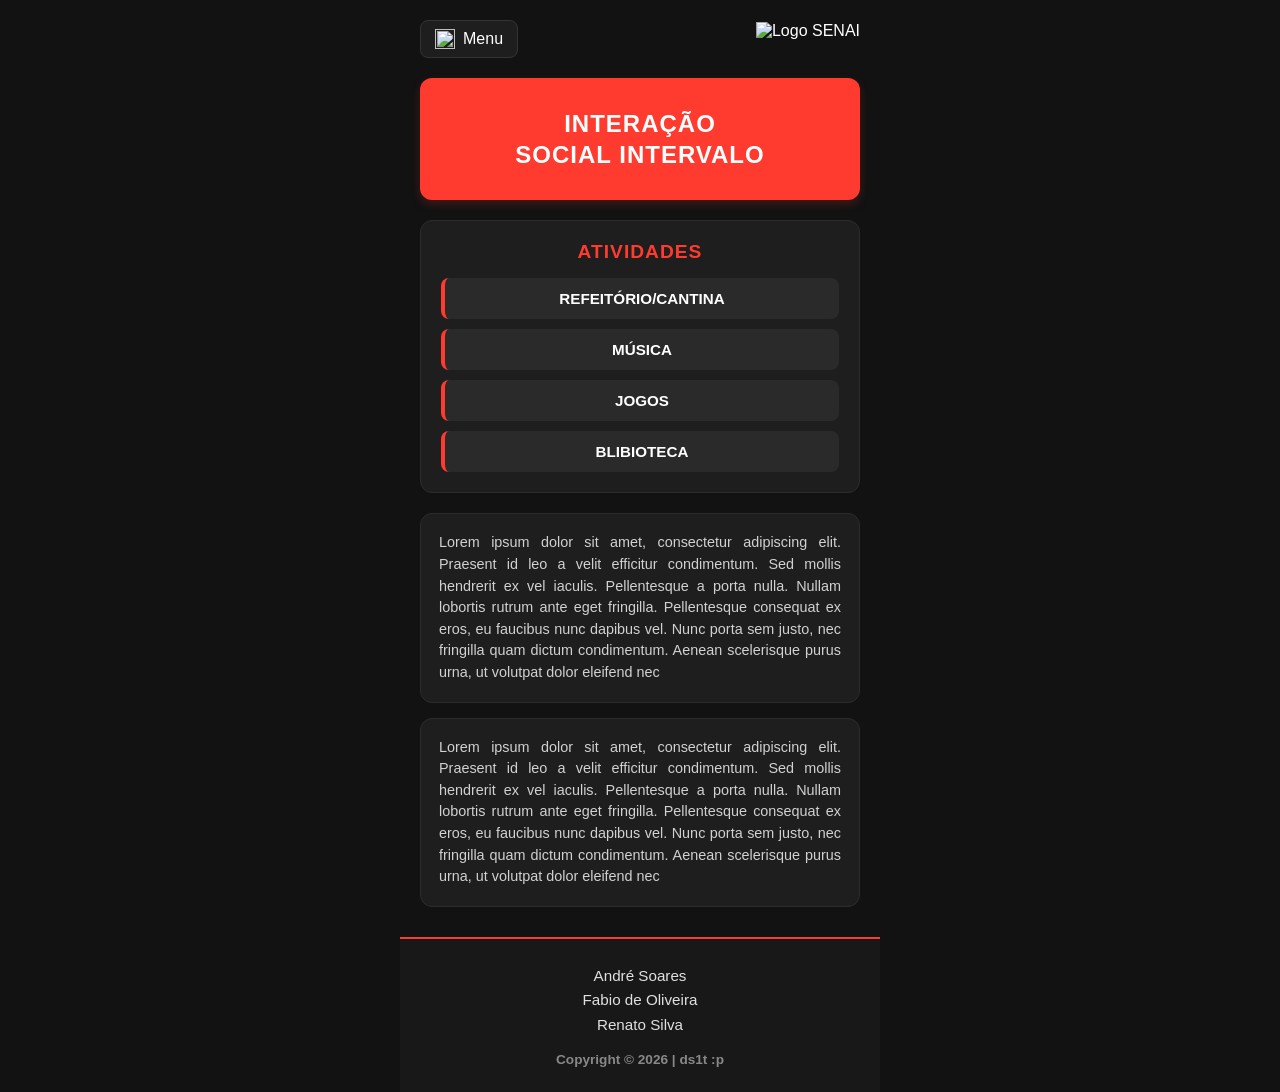
==== index.html @ 8236441e "teste" ====
<!DOCTYPE html>
<html lang="pt-br">
<head>
    <meta charset="UTF-8">
    <meta name="viewport" content="width=device-width, initial-scale=1.0">
    <title>Interação Social Intervalo</title>
    <link rel="stylesheet" href="style.css">
</head>
<body>

    <!-- CABEÇALHO E MENU -->
    <header>
        <details class="menu-container">
            <summary class="menu-summary">
                <img class="menu-icone" src="./images/menu.png" alt="">
                <span class="menu-texto">Menu</span>
            </summary>
            <nav>
                <a href="#">Início</a>
                <a href="#senai">Senai</a>
                <a href="#lazer">Lazer</a>
                <a href="#jogos">Jogos</a>
                <a href="#refeitorio">Refeitório/Cantina</a>
            </nav>
        </details>
        <img class="logo" src="./images/logo.png" alt="Logo SENAI">
    </header>

    <!-- CONTEÚDO DA PRIMEIRA PÁGINA -->
    <main class="pagina-inicial">

        <!-- BANNER PRINCIPAL -->
        <section class="banner-principal">
            <h1>INTERAÇÃO<br>SOCIAL INTERVALO</h1>
        </section>

        <!-- BLOCO DE ATIVIDADES -->
        <section class="secao-atividades">
            <h2>ATIVIDADES</h2>
            <ul class="lista-atividades">
                <li>REFEITÓRIO/CANTINA</li>
                <li>MÚSICA</li>
                <li>JOGOS</li>
                <li>BLIBIOTECA</li>
            </ul>
        </section>

        <!-- BLOCOS DE TEXTO (LOREM IPSUM) -->
        <section class="secao-textos">
            <p class="caixa-texto">
                Lorem ipsum dolor sit amet, consectetur adipiscing elit. Praesent id leo a velit efficitur condimentum. Sed mollis hendrerit ex vel iaculis. Pellentesque a porta nulla. Nullam lobortis rutrum ante eget fringilla. Pellentesque consequat ex eros, eu faucibus nunc dapibus vel. Nunc porta sem justo, nec fringilla quam dictum condimentum. Aenean scelerisque purus urna, ut volutpat dolor eleifend nec
            </p>
            <p class="caixa-texto">
                Lorem ipsum dolor sit amet, consectetur adipiscing elit. Praesent id leo a velit efficitur condimentum. Sed mollis hendrerit ex vel iaculis. Pellentesque a porta nulla. Nullam lobortis rutrum ante eget fringilla. Pellentesque consequat ex eros, eu faucibus nunc dapibus vel. Nunc porta sem justo, nec fringilla quam dictum condimentum. Aenean scelerisque purus urna, ut volutpat dolor eleifend nec
            </p>
        </section>

    </main>

    <!-- RODAPÉ COM NOMES E COPYRIGHT -->
    <footer>
        <div class="autores">
            <p>André Soares</p>
            <p>Fabio de Oliveira</p>
            <p>Renato Silva</p>
        </div>
        <p class="copyright">Copyright © 2026 | ds1t :p</p>
    </footer>

</body>
</html>
---- style.css ----
/* RESET E CONFIGURAÇÕES GERAIS */
* {
    margin: 0;
    padding: 0;
    box-sizing: border-box;
    font-family: Arial, Helvetica, sans-serif;
}

body {
    background-color: #121212;
    color: #ffffff;
    display: flex;
    flex-direction: column;
    align-items: center;
    min-height: 100vh;
}

/* CABEÇALHO */
header {
    width: 100%;
    max-width: 480px; /* Tamanho ideal estilo tela de aplicativo/mobile */
    display: flex;
    justify-content: space-between;
    align-items: center;
    padding: 20px;
}

.logo {
    height: 35px;
    object-fit: contain;
}

/* MENU FLUTUANTE */
.menu-container {
    position: relative;
    z-index: 100;
}

.menu-summary {
    display: flex;
    align-items: center;
    gap: 8px;
    cursor: pointer;
    list-style: none;
    background-color: #1e1e1e;
    padding: 8px 14px;
    border-radius: 8px;
    border: 1px solid #333;
}

.menu-summary::-webkit-details-marker {
    display: none;
}

.menu-icone {
    width: 20px;
    height: 20px;
}

.menu-container[open] nav {
    display: flex;
    flex-direction: column;
    position: absolute;
    top: 115%;
    left: 0;
    background-color: #1e1e1e;
    border: 1px solid #ff3b30;
    border-radius: 8px;
    min-width: 200px;
    box-shadow: 0 8px 16px rgba(0, 0, 0, 0.6);
}

.menu-container nav a {
    color: #ffffff;
    text-decoration: none;
    padding: 12px 16px;
    font-size: 0.9rem;
    border-bottom: 1px solid #2a2a2a;
}

.menu-container nav a:last-child {
    border-bottom: none;
}

.menu-container nav a:hover {
    background-color: #ff3b30;
}

/* CORPO DA PÁGINA INICIAL */
.pagina-inicial {
    width: 100%;
    max-width: 480px;
    padding: 0 20px;
    display: flex;
    flex-direction: column;
    gap: 20px;
}

/* BANNER VERMELHO */
.banner-principal {
    background-color: #ff3b30;
    padding: 30px 20px;
    border-radius: 12px;
    text-align: center;
    box-shadow: 0 4px 10px rgba(255, 59, 48, 0.2);
}

.banner-principal h1 {
    font-size: 1.5rem;
    font-weight: 800;
    letter-spacing: 1px;
    line-height: 1.3;
}

/* SEÇÃO DE ATIVIDADES */
.secao-atividades {
    background-color: #1e1e1e;
    padding: 20px;
    border-radius: 12px;
    border: 1px solid #2c2c2c;
    text-align: center;
}

.secao-atividades h2 {
    color: #ff3b30;
    font-size: 1.2rem;
    margin-bottom: 15px;
    letter-spacing: 1px;
}

.lista-atividades {
    list-style: none;
    display: flex;
    flex-direction: column;
    gap: 10px;
}

.lista-atividades li {
    background-color: #2a2a2a;
    padding: 12px;
    border-radius: 8px;
    font-weight: bold;
    font-size: 0.95rem;
    border-left: 4px solid #ff3b30; /* Detalhe vermelho na esquerda */
}

/* CAIXAS DE TEXTO */
.secao-textos {
    display: flex;
    flex-direction: column;
    gap: 15px;
}

.caixa-texto {
    background-color: #1e1e1e;
    padding: 18px;
    border-radius: 12px;
    font-size: 0.9rem;
    line-height: 1.5;
    color: #d1d1d1;
    text-align: justify;
    border: 1px solid #2c2c2c;
}

/* RODAPÉ */
footer {
    width: 100%;
    max-width: 480px;
    margin-top: 30px;
    padding: 25px 20px;
    background-color: #181818;
    border-top: 2px solid #ff3b30;
    text-align: center;
}

.autores {
    margin-bottom: 15px;
    font-size: 0.95rem;
    color: #e0e0e0;
    line-height: 1.6;
}

.copyright {
    font-size: 0.85rem;
    color: #888888;
    font-weight: bold;
}
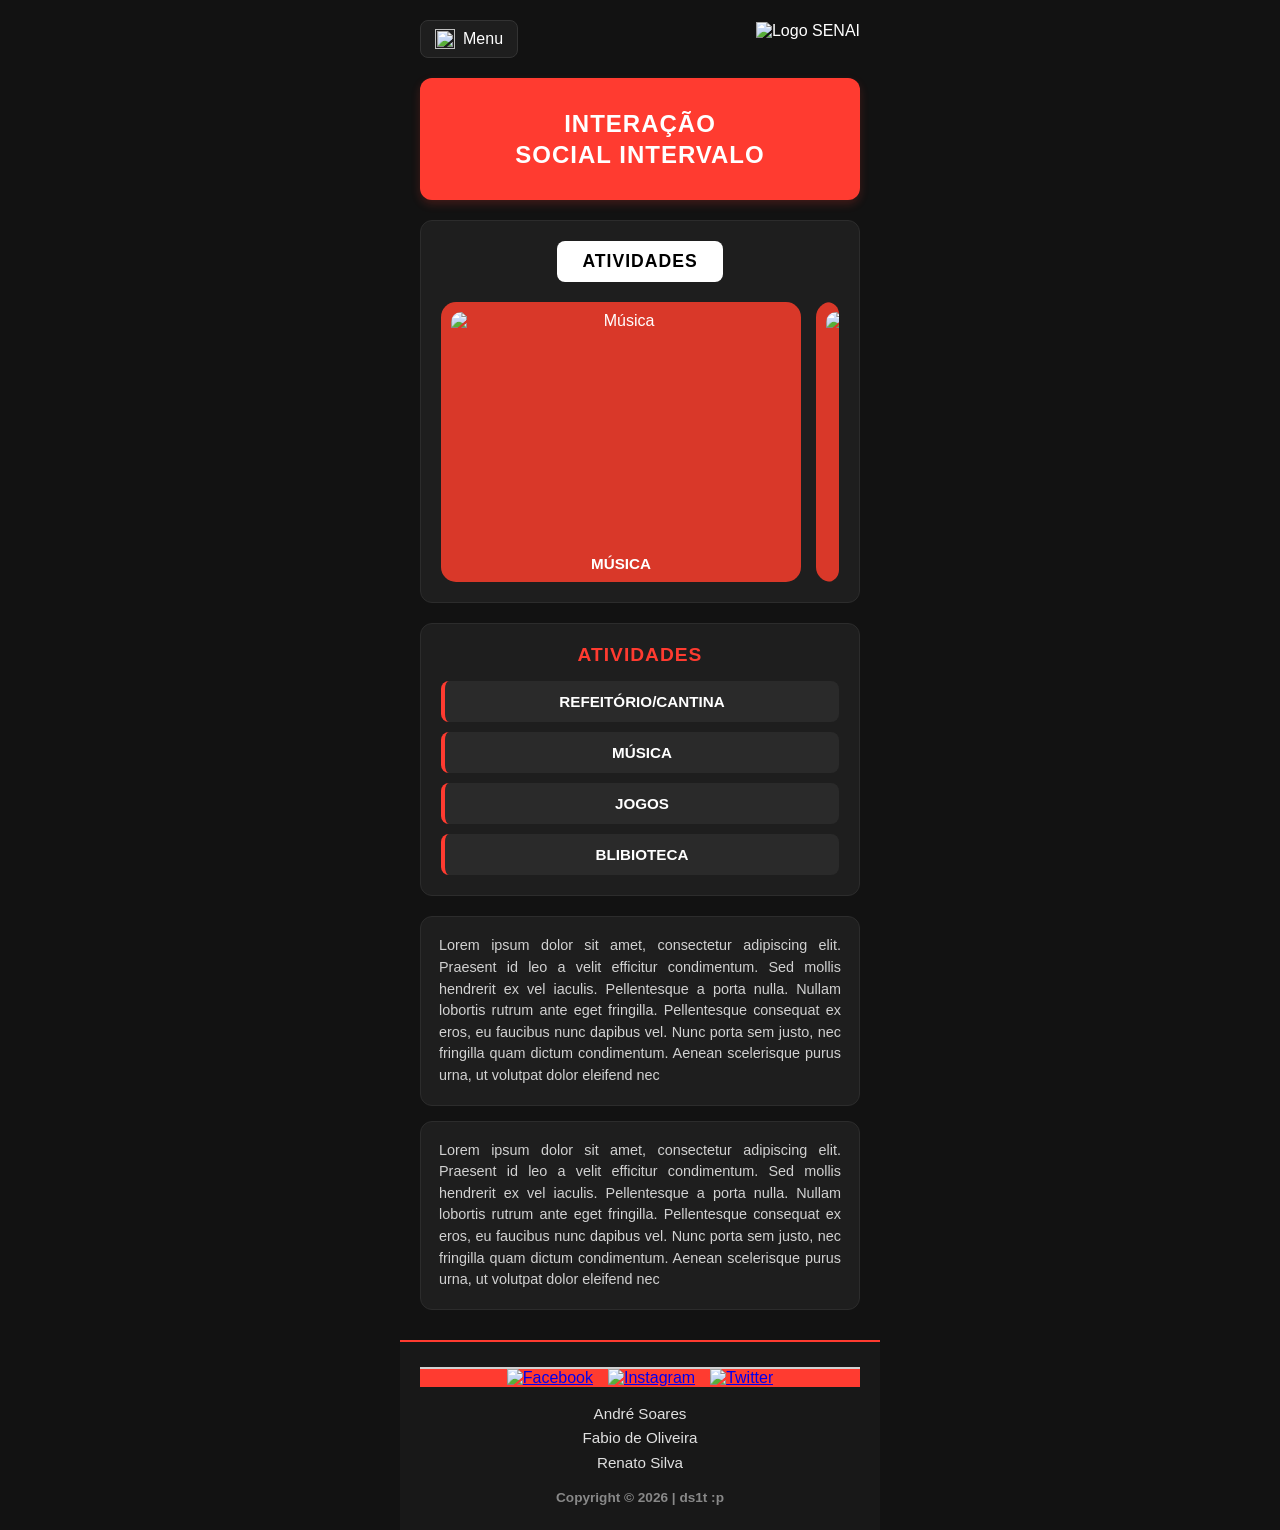
==== commit 7cc2a4d8: "termino dps, estou aprendendo a usar keyframes" ====
--- a/index.html
+++ b/index.html
@@ -34,6 +34,46 @@
             <h1>INTERAÇÃO<br>SOCIAL INTERVALO</h1>
         </section>
 
+        <!-- SEÇÃO ATIVIDADES COM CARROSSEL -->
+<section class="secao-atividades">
+    <div class="titulo-atividades-branco">
+        <h2>ATIVIDADES</h2>
+    </div>
+
+    <!-- Janela visível do carrossel -->
+    <div class="carrossel-janela">
+        <!-- Trilho que desliza para o lado -->
+        <div class="carrossel-trilho" id="trilho">
+            
+            <!-- CARD 1: MÚSICA -->
+            <div class="card-atividade">
+                <img src="./images/musica.jpg" alt="Música">
+                <span>MÚSICA</span>
+            </div>
+
+            <!-- CARD 2: JOGOS -->
+            <div class="card-atividade">
+                <img src="./images/jogos.jpg" alt="Jogos">
+                <span>JOGOS</span>
+            </div>
+
+            <!-- CARD 3: REFEITÓRIO -->
+            <div class="card-atividade">
+                <img src="./images/refeitorio.jpg" alt="Refeitório">
+                <span>REFEITÓRIO</span>
+            </div>
+
+            <!-- CARD 4: BIBLIOTECA -->
+            <div class="card-atividade">
+                <img src="./images/biblioteca.jpg" alt="Biblioteca">
+                <span>BIBLIOTECA</span>
+            </div>
+
+        </div>
+    </div>
+</section>
+
+
         <!-- BLOCO DE ATIVIDADES -->
         <section class="secao-atividades">
             <h2>ATIVIDADES</h2>
@@ -59,6 +99,12 @@
 
     <!-- RODAPÉ COM NOMES E COPYRIGHT -->
     <footer>
+        <div class="redes-sociais">
+            <a href="#"><img src="./images/facebook.png" alt="Facebook"></a>
+            <a href="#"><img src="./images/instagram.png" alt="Instagram"></a>
+            <a href="#"><img src="./images/twitter.png" alt="Twitter"></a>
+        </div>
+
         <div class="autores">
             <p>André Soares</p>
             <p>Fabio de Oliveira</p>
--- a/style.css
+++ b/style.css
@@ -5,7 +5,6 @@
     box-sizing: border-box;
     font-family: Arial, Helvetica, sans-serif;
 }
-
 body {
     background-color: #121212;
     color: #ffffff;
@@ -173,6 +172,15 @@
     text-align: center;
 }
 
+.redes-sociais {
+    display: flex;
+    justify-content: center;
+    gap: 15px;
+    margin-bottom: 15px;
+    background-color: #ff3b30;
+    border-top: 2px solid #d1d1d1;
+}
+
 .autores {
     margin-bottom: 15px;
     font-size: 0.95rem;
@@ -185,3 +193,91 @@
     color: #888888;
     font-weight: bold;
 }
+
+/* TÍTULO BRANCO IGUAL AO FIGMA */
+.titulo-atividades-branco {
+    background-color: #ffffff;
+    color: #000000;
+    padding: 10px 25px;
+    border-radius: 8px;
+    display: inline-block;
+    margin-bottom: 20px;
+}
+
+.titulo-atividades-branco h2 {
+    color: #000000;
+    margin: 0;
+    font-size: 1.1rem;
+    font-weight: 900;
+}
+
+/* JANELA DO CARROSSEL */
+.carrossel-janela {
+    width: 100%;
+    overflow: hidden;
+    border-radius: 12px;
+}
+
+/* TRILHO ANIMADO AUTOMATICAMENTE SEM JS */
+.carrossel-trilho {
+    display: flex;
+    gap: 15px;
+    /* 12s = 3 segundos para cada um dos 4 cards */
+    animation: deslizarCarrossel 12s infinite ease-in-out; 
+}
+
+/* Pausa a animação se o usuário colocar o dedo ou mouse em cima */
+.carrossel-trilho:hover {
+    animation-play-state: paused;
+}
+
+/* CADA CARD INDIVIDUAL */
+.card-atividade {
+    min-width: 360px;
+    height: 280px;
+    background-color: #d93829;
+    border-radius: 15px;
+    padding: 10px;
+    display: flex;
+    flex-direction: column;
+    align-items: center;
+    justify-content: space-between;
+}
+
+.card-atividade img {
+    width: 100%;
+    height: 180px;
+    object-fit: cover;
+    border-radius: 10px;
+}
+
+.card-atividade span {
+    color: #ffffff;
+    font-weight: bold;
+    font-size: 0.95rem;
+    padding-top: 4px;
+}
+
+/* LINHA DO TEMPO DA ANIMAÇÃO (A CADA 3 SEGUNDOS) */
+@keyframes deslizarCarrossel {
+    /* Segundos 0 a 2.5: Fica parado no Card 1 */
+    0%, 20% {
+        transform: translateX(0);
+    }
+    /* Segundos 3 a 5.5: Desliza e para no Card 2 (-225px) */
+    25%, 45% {
+        transform: translateX(-225px);
+    }
+    /* Segundos 6 a 8.5: Desliza e para no Card 3 (-450px) */
+    50%, 70% {
+        transform: translateX(-450px);
+    }
+    /* Segundos 9 a 11.5: Desliza e para no Card 4 (-675px) */
+    75%, 95% {
+        transform: translateX(-675px);
+    }
+    /* Segundo 12: Volta suavemente para o início */
+    100% {
+        transform: translateX(0);
+    }
+}
